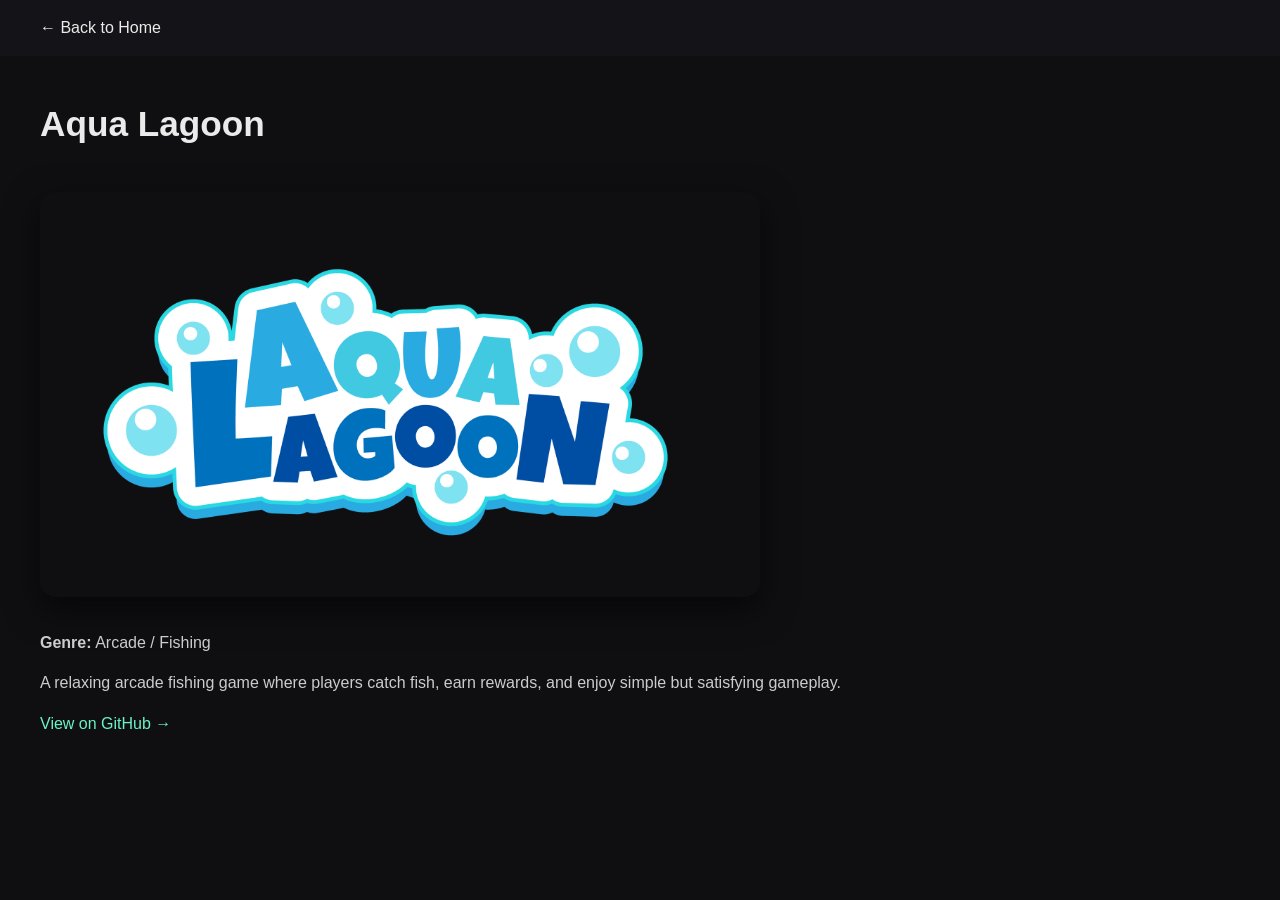
==== project/aqua-lagoon.html @ 26e706dd "Add files via upload" ====
<!DOCTYPE html>
<html lang="en">
<head>
    <meta charset="UTF-8">
    <title>Aqua Lagoon | Kanekazn</title>
    <link rel="stylesheet" href="gamestyle.css">
</head>
<body>

<nav class="main-nav">
    <div class="nav-content">
        <a href="../index.html" class="nav-item">← Back to Home</a>
    </div>
</nav>

<main class="main-content">
    <h1>Aqua Lagoon</h1>

    <img src="../Aqua Lagoon.png" alt="Aqua Lagoon" class="game-banner">

    <p><strong>Genre:</strong> Arcade / Fishing</p>

    <p>
        A relaxing arcade fishing game where players catch fish, earn rewards,
        and enjoy simple but satisfying gameplay.
    </p>

    <a href="https://github.com/Kanekazn/Fishda" target="_blank">View on GitHub →</a>
</main>

</body>
</html>
---- project/gamestyle.css ----
/* =========================
   RESET & BASE
========================= */
* {
    margin: 0;
    padding: 0;
    box-sizing: border-box;
    font-family: "Segoe UI", Arial, sans-serif;
}

body {
    background-color: #0f0f12;
    color: #eaeaea;
    line-height: 1.6;
}

/* =========================
   NAVIGATION
========================= */
.main-nav {
    width: 100%;
    background: #141418;
    padding: 15px 40px;
    position: sticky;
    top: 0;
    z-index: 100;
}

.nav-content {
    display: flex;
    justify-content: space-between;
    align-items: center;
}

.nav-item {
    color: #eaeaea;
    text-decoration: none;
    font-weight: 500;
    margin-right: 20px;
    transition: color 0.3s ease;
}

.nav-item:hover {
    color: #6cf2c2;
}

/* =========================
   PORTFOLIO LAYOUT
========================= */
.portfolio-container {
    display: flex;
    min-height: 100vh;
}

/* =========================
   SIDEBAR
========================= */
.sidebar {
    width: 280px;
    background: #141418;
    padding: 30px 20px;
    border-right: 1px solid #222;
    text-align: center;
}

.profile-pic {
    width: 120px;
    height: 120px;
    border-radius: 50%;
    margin-bottom: 15px;
}

.profile-name {
    font-size: 1.6rem;
    margin-bottom: 10px;
}

.profile-bio {
    font-size: 0.95rem;
    color: #aaa;
}

/* =========================
   MAIN CONTENT
========================= */
.main-content {
    flex: 1;
    padding: 40px;
}

.section-label {
    font-size: 1.4rem;
    margin-bottom: 25px;
    border-left: 4px solid #6cf2c2;
    padding-left: 12px;
}

/* =========================
   PROJECT GRID
========================= */
.projects-grid {
    display: grid;
    grid-template-columns: repeat(auto-fill, minmax(280px, 1fr));
    gap: 25px;
}

.project-card {
    background: #16161c;
    border-radius: 14px;
    overflow: hidden;
    text-decoration: none;
    color: inherit;
    transition: transform 0.3s ease, box-shadow 0.3s ease;
}

.project-card:hover {
    transform: translateY(-8px);
    box-shadow: 0 15px 40px rgba(0, 0, 0, 0.6);
}

.card-image {
    height: 160px;
    background-size: cover;
    background-position: center;
}

.card-details {
    padding: 18px;
}

.project-title {
    font-size: 1.2rem;
    font-weight: bold;
    margin-bottom: 8px;
    display: block;
}

.project-desc {
    font-size: 0.9rem;
    color: #bbb;
    margin-bottom: 8px;
}

/* =========================
   GAME PAGE STYLES
========================= */
.game-banner {
    width: 100%;
    max-width: 720px;
    border-radius: 16px;
    margin: 25px 0;
    box-shadow: 0 12px 35px rgba(0, 0, 0, 0.6);
}

.main-content h1 {
    font-size: 2.2rem;
    margin-bottom: 15px;
}

.main-content p {
    margin-bottom: 15px;
    color: #ccc;
}

.main-content ul {
    margin: 15px 0 25px 20px;
}

.main-content li {
    margin-bottom: 8px;
}

/* =========================
   BUTTON / LINKS
========================= */
.main-content a {
    color: #6cf2c2;
    text-decoration: none;
    font-weight: 500;
}

.main-content a:hover {
    text-decoration: underline;
}

/* =========================
   MODAL (CV)
========================= */
.modal-overlay {
    display: none;
    position: fixed;
    inset: 0;
    background: rgba(0, 0, 0, 0.85);
    justify-content: center;
    align-items: center;
    z-index: 200;
}

.cv-container {
    background: #111;
    padding: 20px;
    max-width: 900px;
    max-height: 90vh;
    overflow: hidden;
    border-radius: 16px;
}

.cv-scroll-area {
    overflow-y: auto;
    max-height: 80vh;
}

.resume-img {
    width: 100%;
    margin-bottom: 20px;
}

.modal-close {
    background: none;
    border: none;
    color: #fff;
    font-size: 2rem;
    cursor: pointer;
    float: right;
}

/* =========================
   FOOTER
========================= */
.social-footer {
    background: #141418;
    padding: 25px;
    text-align: center;
}

.social-grid {
    display: flex;
    justify-content: center;
    gap: 15px;
    margin-bottom: 10px;
}

.social-box img {
    width: 32px;
    opacity: 0.85;
    transition: opacity 0.3s ease;
}

.social-box img:hover {
    opacity: 1;
}

.footer-contact {
    font-size: 0.9rem;
    color: #aaa;
}

/* =========================
   RESPONSIVE
========================= */
@media (max-width: 900px) {
    .portfolio-container {
        flex-direction: column;
    }

    .sidebar {
        width: 100%;
        border-right: none;
        border-bottom: 1px solid #222;
    }
}

.game-video {
    width: 100%;
    max-width: 1100px;
    border-radius: 18px;
    margin: 30px 0;
    box-shadow: 0 18px 45px rgba(0, 0, 0, 0.7);
}

/* For YouTube embeds */
.video-wrapper {
    position: relative;
    width: 100%;
    max-width: 1100px;
    padding-top: 56.25%; /* 16:9 */
    margin: 30px 0;
}

.video-wrapper iframe {
    position: absolute;
    inset: 0;
    width: 100%;
    height: 100%;
    border-radius: 18px;
}

/* Center game page content */
.game-page {
    display: flex;
    justify-content: center;
}

.game-wrapper {
    width: 100%;
    max-width: 1100px;   /* controls how wide content can be */
    text-align: center;
}
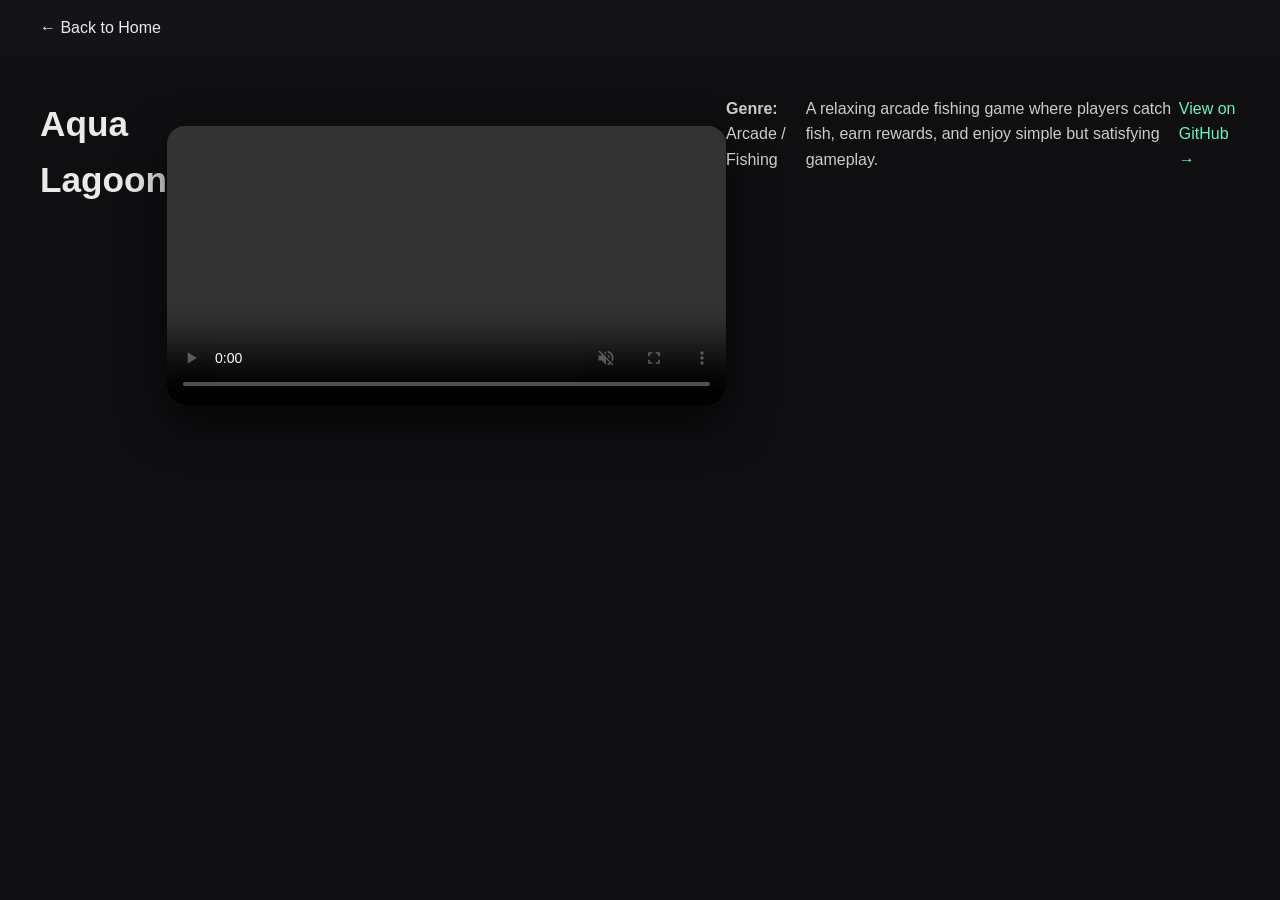
==== commit 84e8e06a: "uni pa" ====
--- a/project/aqua-lagoon.html
+++ b/project/aqua-lagoon.html
@@ -13,10 +13,12 @@
     </div>
 </nav>
 
-<main class="main-content">
+<main class="main-content game-page">
     <h1>Aqua Lagoon</h1>
 
-    <img src="../Aqua Lagoon.png" alt="Aqua Lagoon" class="game-banner">
+<video class="game-video" controls autoplay muted loop>
+            <source src="../video/Saldang2.mp4" type="video/mp4">
+        </video>
 
     <p><strong>Genre:</strong> Arcade / Fishing</p>
 
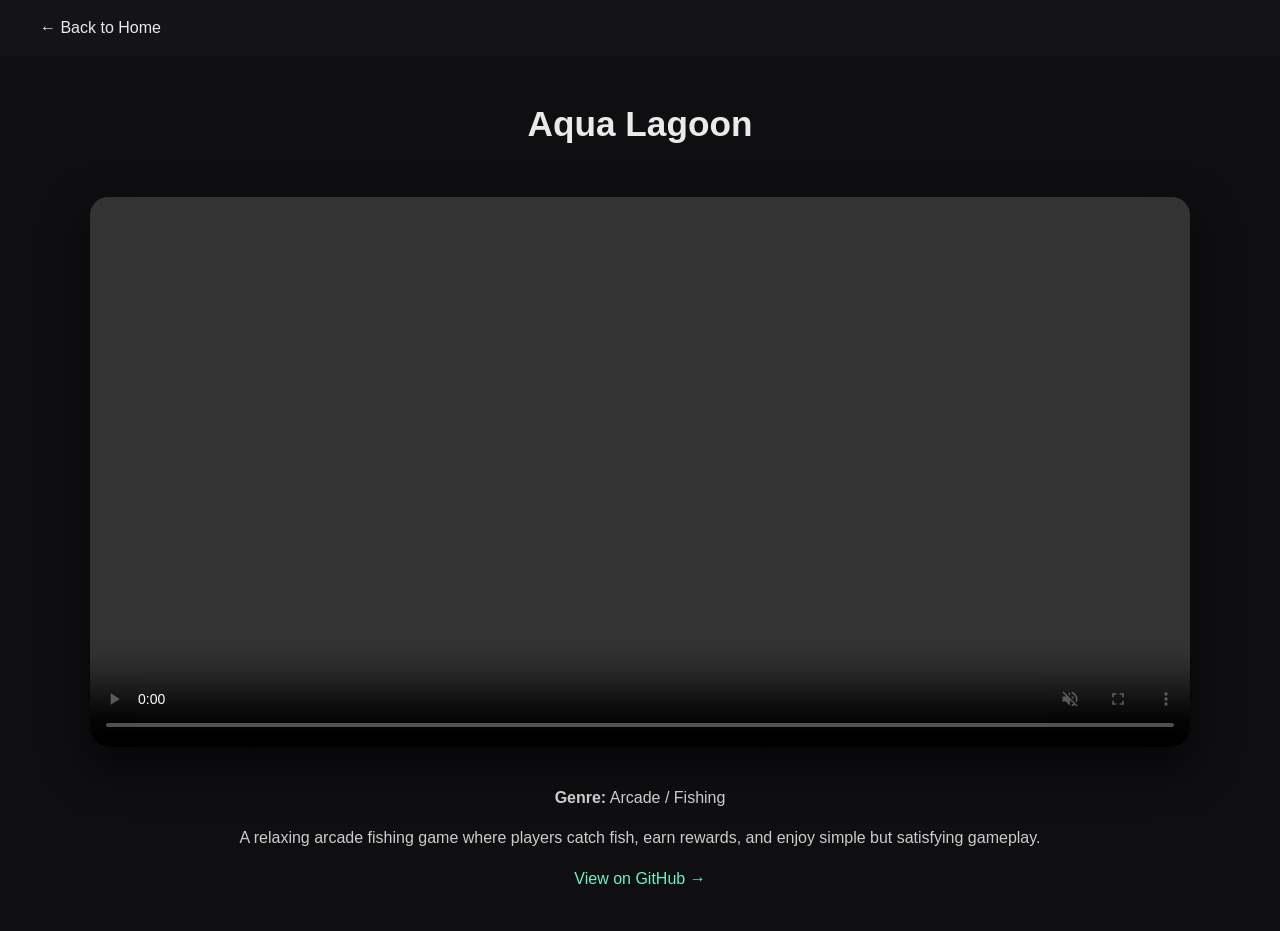
==== commit 6347be2d: "bry" ====
--- a/project/aqua-lagoon.html
+++ b/project/aqua-lagoon.html
@@ -14,10 +14,11 @@
 </nav>
 
 <main class="main-content game-page">
+    <div class="game-wrapper">
     <h1>Aqua Lagoon</h1>
 
 <video class="game-video" controls autoplay muted loop>
-            <source src="../video/Saldang2.mp4" type="video/mp4">
+            <source src="../video/BlueLagoon.mp4" type="video/mp4">
         </video>
 
     <p><strong>Genre:</strong> Arcade / Fishing</p>
@@ -28,6 +29,7 @@
     </p>
 
     <a href="https://github.com/Kanekazn/Fishda" target="_blank">View on GitHub →</a>
+    </div>
 </main>
 
 </body>
